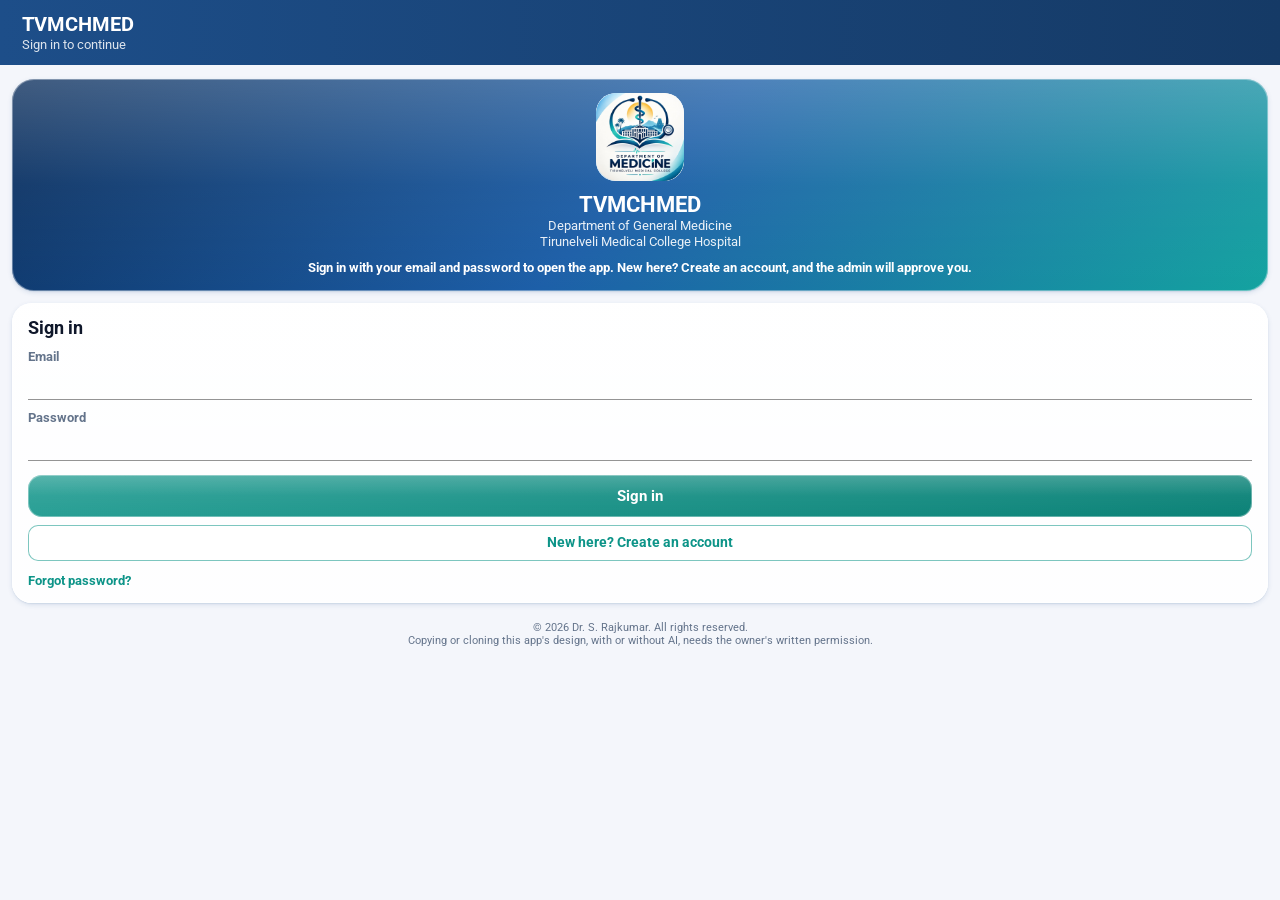
==== index.html @ bc0945af "Add files via upload" ====
<!doctype html>
<!-- TVMCHMED - Copyright (c) 2026 Dr. S. Rajkumar. All rights reserved. Proprietary: copying, cloning or AI-assisted recreation without written permission is prohibited. See LICENSE.txt. -->
<html lang="en">
<head>
<meta charset="utf-8">
<meta name="viewport" content="width=device-width, initial-scale=1, maximum-scale=1, viewport-fit=cover">
<meta name="theme-color" content="#4338CA">
<meta name="apple-mobile-web-app-capable" content="yes">
<meta name="mobile-web-app-capable" content="yes">
<meta name="apple-mobile-web-app-status-bar-style" content="default">
<meta name="apple-mobile-web-app-title" content="TVMCHMED">
<title>TVMCHMED</title>
<link rel="manifest" href="manifest.webmanifest">
<link rel="icon" href="icon-192.png">
<link rel="apple-touch-icon" href="apple-touch-icon.png">
<link rel="preconnect" href="https://fonts.googleapis.com">
<link rel="preconnect" href="https://fonts.gstatic.com" crossorigin>
<link href="https://fonts.googleapis.com/css2?family=Roboto:wght@400;500;700&display=swap" rel="stylesheet">
<link rel="stylesheet" href="style.css?v=7.0">
</head>
<body>
<div id="splash"><img src="icon-192.png" alt=""><div>Department of Medicine · TVMCH</div><div class="bar"></div></div>
<div id="app"></div>
<script src="sql-wasm.js?v=7.0"></script>
<script src="fflate.js?v=7.0"></script>
<script src="config.js?v=7.0"></script>
<script src="tvmchmed.js?v=7.0"></script>
</body>
</html>
---- style.css ----
/* TVMCHMED - Copyright (c) 2026 Dr. S. Rajkumar. All rights reserved. Proprietary: copying, cloning or AI-assisted recreation without written permission is prohibited. See LICENSE.txt. */
/* The Android look on a web page: Material light theme (accent teal #00897B, window #F4F6FB), Roboto, and the layout rules
   that make LinearLayout / FrameLayout / ScrollView behave like on the phone. */
:root {
  --accent: #00897B;
  --primary: #4338CA;
  --window: #F4F6FB;
  --text: rgba(0, 0, 0, 0.87);
  --hint: rgba(0, 0, 0, 0.38);
  --ripple: rgba(0, 0, 0, 0.10);
  color-scheme: light;
}
* { -webkit-tap-highlight-color: transparent; }
html, body { margin: 0; padding: 0; height: 100%; background: #E7EAF3; overflow: hidden; overscroll-behavior: none; }
body {
  font-family: Roboto, 'Google Sans', system-ui, -apple-system, 'Segoe UI', 'Helvetica Neue', Arial, sans-serif;
  font-size: 14px; color: var(--text); -webkit-font-smoothing: antialiased; -webkit-text-size-adjust: 100%; text-size-adjust: 100%;
}
#app {
  position: fixed; top: 0; bottom: 0; left: 0; right: 0; margin: 0 auto; max-width: none; background: var(--window);   /* 9.87: the whole screen on tablets */
  overflow: hidden;
  padding-top: env(safe-area-inset-top); padding-bottom: env(safe-area-inset-bottom); box-sizing: border-box;
}
.page { position: absolute; top: env(safe-area-inset-top); bottom: env(safe-area-inset-bottom); left: 0; right: 0; display: flex; flex-direction: column; overflow: hidden; background: var(--window); }
.page.hidden { display: none; }
.page > .root { flex: 1 1 auto; min-height: 0; width: 100%; }
.page.secure { -webkit-user-select: none; user-select: none; -webkit-touch-callout: none; }
.page.secure * { -webkit-user-select: none !important; user-select: none !important; }

/* ----- views ----- */
.v { box-sizing: border-box; position: relative; flex: 0 0 auto; min-width: 0; }
.gone { display: none !important; }
.ll { display: flex; flex-direction: row; align-items: flex-start; }
.ll.vert { flex-direction: column; align-items: flex-start; }
.fl { display: grid; grid-template-columns: minmax(0, 1fr); grid-template-rows: minmax(0, 1fr); }
.fl > .v { grid-area: 1 / 1; }
.fl > .bgc, .fl > .fgc { grid-area: 1 / 1; }
.sv { overflow-y: auto; overflow-x: hidden; -webkit-overflow-scrolling: touch; overscroll-behavior: contain; scrollbar-width: none; }
.sv::-webkit-scrollbar, .hsv::-webkit-scrollbar { display: none; }
.sv > .v { align-self: start; }
.sv.fill > .v { min-height: 100%; }
.hsv { overflow-x: auto; overflow-y: hidden; -webkit-overflow-scrolling: touch; overscroll-behavior-x: contain; scrollbar-width: none; }
.hsv > .v { width: max-content; }
.flow { display: flex; flex-wrap: wrap; align-items: flex-start; align-content: flex-start; }
.cvbg { isolation: isolate; }
.bgc { position: absolute; left: 0; top: 0; width: 100%; height: 100%; z-index: -1; pointer-events: none; border-radius: inherit; }
.fgc { position: absolute; left: 0; top: 0; width: 100%; height: 100%; pointer-events: none; }

/* touch feedback (the ripple on the phone) */
.clk { cursor: pointer; -webkit-user-select: none; user-select: none; }
.clk::after { content: ''; position: absolute; left: 0; top: 0; right: 0; bottom: 0; border-radius: inherit; background: var(--ripple); opacity: 0; transition: opacity 0.18s; pointer-events: none; z-index: 3; }
.clk:active::after { opacity: 1; transition: opacity 0s; }
@media (hover: hover) { .clk:hover::after { opacity: 0.45; } }
.disabled { opacity: 0.5; pointer-events: none; }

/* ----- text ----- */
.tv { display: flex; flex-direction: column; justify-content: flex-start; }
.tv > .t { white-space: pre-wrap; overflow-wrap: anywhere; word-break: normal; line-height: 1.24; min-width: 0; }
.tv > .t:empty::before { content: attr(data-hint); color: var(--hint); }
.tv.sel > .t { -webkit-user-select: text; user-select: text; }
.tv a { color: #1E66D0; }
.cd { flex: 0 0 auto; }
.err { color: #D32F2F; font-size: 12px; margin-top: 4px; }
.btn { display: flex; align-items: center; justify-content: center; text-align: center; min-height: 36px; padding: 0 16px; border-radius: 4px; font-weight: 500; text-transform: uppercase; letter-spacing: 0.04em; }
.btn.plain { text-transform: none; letter-spacing: normal; min-height: 0; }

/* ----- inputs ----- */
.et { display: flex; flex-direction: column; justify-content: center; }
.et > .in { font: inherit; font-size: 16px; color: var(--text); background: transparent; border: none; outline: none; padding: 6px 2px; margin: 0; width: 100%; box-sizing: border-box; min-width: 0; resize: none; line-height: 1.3; border-radius: 0; -webkit-appearance: none; appearance: none; }
.et > textarea.in { overflow: hidden; display: block; }
.et:not(.hasbg) > .in { border-bottom: 1px solid rgba(0, 0, 0, 0.42); padding-bottom: 7px; }
.et:not(.hasbg) > .in:focus { border-bottom: 2px solid var(--accent); padding-bottom: 6px; }
.in::placeholder { color: var(--hint); opacity: 1; }
input[type=date].in, input[type=time].in { min-height: 1.5em; }
.sp { display: flex; align-items: center; }
.sp > .in { font: inherit; font-size: 16px; color: var(--text); width: 100%; border: none; border-bottom: 1px solid rgba(0, 0, 0, 0.42); background: transparent; padding: 8px 24px 8px 2px; -webkit-appearance: none; appearance: none; border-radius: 0;
  background-image: linear-gradient(45deg, transparent 50%, #757575 50%), linear-gradient(135deg, #757575 50%, transparent 50%);
  background-position: calc(100% - 12px) 55%, calc(100% - 7px) 55%; background-size: 5px 5px, 5px 5px; background-repeat: no-repeat; }
.np > .in { font: inherit; font-size: 18px; width: 100%; border: none; background: transparent; text-align: center; outline: none; }
.seek { width: 100%; accent-color: var(--accent); }
.picker { font: inherit; font-size: 18px; width: 100%; box-sizing: border-box; padding: 10px 8px; border: none; border-bottom: 2px solid var(--accent); background: transparent; color: var(--text); outline: none; }

/* ----- check boxes, radio buttons, switches ----- */
.cb { display: flex; flex-direction: row; align-items: center; cursor: pointer; -webkit-user-select: none; user-select: none; gap: 12px; }
.cb > .box { flex: 0 0 auto; width: 18px; height: 18px; border: 2px solid rgba(0, 0, 0, 0.54); border-radius: 2px; box-sizing: border-box; position: relative; transition: background 0.15s, border-color 0.15s; margin: 3px; }
.cb.on > .box { background: var(--accent); border-color: var(--accent); }
.cb.on > .box::after { content: ''; position: absolute; left: 4px; top: 0px; width: 5px; height: 10px; border: solid #fff; border-width: 0 2px 2px 0; transform: rotate(45deg); }
.rb > .box { border-radius: 50%; }
.rb.on > .box { background: transparent; }
.rb.on > .box::after { left: 3px; top: 3px; width: 8px; height: 8px; border: none; border-radius: 50%; background: var(--accent); transform: none; }
.sw { flex-direction: row-reverse; justify-content: space-between; }
.sw > .box { width: 36px; height: 14px; border: none; border-radius: 7px; background: rgba(0, 0, 0, 0.38); margin: 6px 4px; }
.sw > .box::after { content: ''; position: absolute; top: -3px; left: -2px; width: 20px; height: 20px; border-radius: 50%; background: #FAFAFA; box-shadow: 0 1px 3px rgba(0, 0, 0, 0.4); border: none; transform: none; transition: left 0.15s, background 0.15s; }
.sw.on > .box { background: rgba(0, 137, 123, 0.5); }
.sw.on > .box::after { left: 18px; top: -3px; width: 20px; height: 10px; height: 20px; background: var(--accent); border: none; transform: none; }
.cb.nobox { gap: 0; }
.cb.nobox > .box { display: none; }

/* ----- images, lists, progress ----- */
.iv { display: flex; align-items: center; justify-content: center; overflow: hidden; }
.iv > .img { width: 100%; height: 100%; display: block; object-fit: contain; -webkit-user-drag: none; }
.iv.adj > .img { height: auto; }
.lv { overflow-y: auto; -webkit-overflow-scrolling: touch; }
.lvi { position: relative; width: 100%; }
.pb.spin { width: 40px; height: 40px; box-sizing: border-box; border-radius: 50%; border: 4px solid rgba(0, 137, 123, 0.2); border-top-color: var(--accent); animation: tvmspin 0.8s linear infinite; }
.pb > .bar { height: 100%; background: var(--accent); border-radius: inherit; transition: width 0.25s; }
.pb:not(.spin) { height: 4px; background: rgba(0, 137, 123, 0.2); border-radius: 2px; overflow: hidden; }
@keyframes tvmspin { to { transform: rotate(360deg); } }
.wv { border: none; width: 100%; height: 100%; display: block; background: #fff; }

/* ----- dialogs (Material light, like the phone) ----- */
.scrim { position: fixed; left: 0; top: 0; right: 0; bottom: 0; background: rgba(0, 0, 0, 0); display: flex; align-items: center; justify-content: center; z-index: 1000; transition: background 0.15s; padding: 24px 0; box-sizing: border-box; }
.scrim.in { background: rgba(0, 0, 0, 0.32); }
.dlg { background: #fff; border-radius: 4px; box-shadow: 0 11px 15px -7px rgba(0, 0, 0, 0.2), 0 24px 38px 3px rgba(0, 0, 0, 0.14), 0 9px 46px 8px rgba(0, 0, 0, 0.12);
  width: min(88vw, 560px); max-height: 100%; display: flex; flex-direction: column; overflow: hidden; transform: scale(0.94); opacity: 0; transition: transform 0.15s, opacity 0.15s; }
.scrim.in .dlg { transform: none; opacity: 1; }
.dlg-title { padding: 22px 24px 4px; flex: 0 0 auto; }
.dlg-title > .t { font-size: 20px; font-weight: 500; color: rgba(0, 0, 0, 0.87); line-height: 1.3; }
.dlg-body { padding: 4px 0 0; overflow-y: auto; flex: 1 1 auto; min-height: 0; -webkit-overflow-scrolling: touch; }
.dlg-body > .v { width: 100%; }
.dlg-msg { padding: 8px 24px 12px; }
.dlg-msg > .t { font-size: 16px; color: rgba(0, 0, 0, 0.6); line-height: 1.5; }
.dlg-list { padding: 4px 0 8px; }
.dlg-item { display: flex; align-items: center; gap: 20px; min-height: 48px; padding: 6px 24px; box-sizing: border-box; cursor: pointer; font-size: 16px; color: rgba(0, 0, 0, 0.87); position: relative; }
.dlg-item:active { background: rgba(0, 0, 0, 0.08); }
@media (hover: hover) { .dlg-item:hover { background: rgba(0, 0, 0, 0.04); } }
.dlg-item-t { flex: 1 1 auto; line-height: 1.35; }
.mk { flex: 0 0 auto; width: 18px; height: 18px; border: 2px solid rgba(0, 0, 0, 0.54); box-sizing: border-box; position: relative; }
.mk.radio { border-radius: 50%; }
.mk.check { border-radius: 2px; }
.mk.radio.on { border-color: var(--accent); }
.mk.radio.on::after { content: ''; position: absolute; left: 3px; top: 3px; width: 8px; height: 8px; border-radius: 50%; background: var(--accent); }
.mk.check.on { background: var(--accent); border-color: var(--accent); }
.mk.check.on::after { content: ''; position: absolute; left: 4px; top: 0; width: 5px; height: 10px; border: solid #fff; border-width: 0 2px 2px 0; transform: rotate(45deg); }
.dlg-btns { display: flex; justify-content: flex-end; align-items: center; padding: 8px 8px 8px 16px; flex: 0 0 auto; gap: 4px; flex-wrap: wrap; }
.dlg-btns .grow { flex: 1 1 auto; }
.dlg-btn { min-width: 64px; min-height: 36px; padding: 0 8px; justify-content: center; border-radius: 2px; }
.dlg-btn > .t { color: var(--accent); font-size: 14px; font-weight: 500; text-transform: uppercase; letter-spacing: 0.05em; text-align: center; }
.dlg.progress { flex-direction: row; flex-wrap: wrap; align-items: center; }
.dlg.progress > .spin { width: 36px; height: 36px; margin: 24px 0 24px 24px; border-radius: 50%; border: 4px solid rgba(0, 137, 123, 0.2); border-top-color: var(--accent); animation: tvmspin 0.8s linear infinite; box-sizing: border-box; }
.dlg.progress > .dlg-title, .dlg.progress > .dlg-body { flex: 1 1 60%; }

/* ----- toasts ----- */
#toasts { position: fixed; left: 0; right: 0; bottom: calc(64px + env(safe-area-inset-bottom)); display: flex; flex-direction: column; align-items: center; gap: 8px; pointer-events: none; z-index: 2000; }
.toast { background: rgba(50, 50, 50, 0.94); color: #fff; font-size: 14px; padding: 10px 18px; border-radius: 22px; max-width: min(86vw, 520px); text-align: center; line-height: 1.35; opacity: 0; transform: translateY(8px); transition: opacity 0.2s, transform 0.2s; box-shadow: 0 2px 8px rgba(0, 0, 0, 0.25); }
.toast.in { opacity: 1; transform: none; }

/* ----- start-up ----- */
#splash { position: fixed; inset: 0; display: flex; flex-direction: column; align-items: center; justify-content: center; gap: 18px; background: linear-gradient(135deg, #4338CA, #312E81); color: #fff; z-index: 3000; transition: opacity 0.3s; font-size: 15px; }
#splash img { width: 96px; height: 96px; border-radius: 24px; box-shadow: 0 8px 24px rgba(0, 0, 0, 0.3); background: #fff; }
#splash .bar { width: 160px; height: 3px; border-radius: 2px; background: rgba(255, 255, 255, 0.25); overflow: hidden; position: relative; }
#splash .bar::after { content: ''; position: absolute; left: -40%; top: 0; bottom: 0; width: 40%; background: #fff; animation: tvmbar 1.1s ease-in-out infinite; }
@keyframes tvmbar { to { left: 100%; } }
#splash.done { opacity: 0; pointer-events: none; }
#fatal { position: fixed; inset: 0; background: #fff; color: #B91C1C; padding: 24px; font: 14px/1.5 monospace; white-space: pre-wrap; overflow: auto; z-index: 4000; }

/* 8.10: Settings > Look > Dark. The whole app is drawn inverted; pictures and drawn icons are turned back. */
html.dark #app, html.dark .dlg { filter: invert(1) hue-rotate(180deg); }
html.dark #app img, html.dark #app canvas, html.dark #app video, html.dark .dlg img, html.dark .dlg canvas { filter: invert(1) hue-rotate(180deg); }
html.dark body { background: #0b0f17; }

/* department wall screen (8.60): full width on a TV, and its own dark colours stay as drawn in dark mode */
html body.wall-screen #app { max-width: none; box-shadow: none; filter: none; }
html.dark body.wall-screen #app img, html.dark body.wall-screen #app canvas { filter: none; }
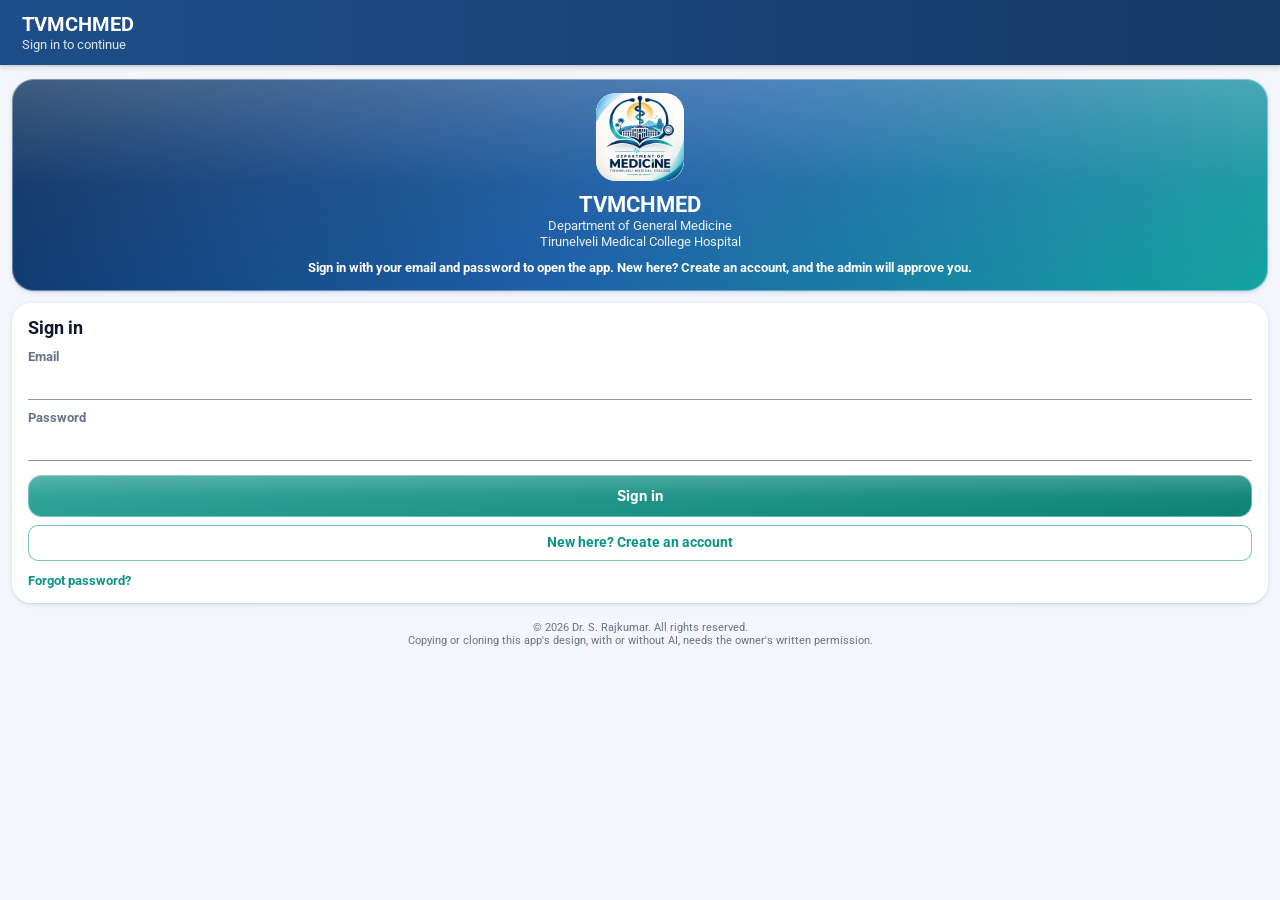
==== commit 3d1716b7: "Add files via upload" ====
--- a/index.html
+++ b/index.html
@@ -16,14 +16,14 @@
 <link rel="preconnect" href="https://fonts.googleapis.com">
 <link rel="preconnect" href="https://fonts.gstatic.com" crossorigin>
 <link href="https://fonts.googleapis.com/css2?family=Roboto:wght@400;500;700&display=swap" rel="stylesheet">
-<link rel="stylesheet" href="style.css?v=7.0">
+<link rel="stylesheet" href="style.css?v=10.5">
 </head>
 <body>
 <div id="splash"><img src="icon-192.png" alt=""><div>Department of Medicine · TVMCH</div><div class="bar"></div></div>
 <div id="app"></div>
-<script src="sql-wasm.js?v=7.0"></script>
-<script src="fflate.js?v=7.0"></script>
-<script src="config.js?v=7.0"></script>
-<script src="tvmchmed.js?v=7.0"></script>
+<script src="sql-wasm.js?v=10.5"></script>
+<script src="fflate.js?v=10.5"></script>
+<script src="config.js?v=10.5"></script>
+<script src="tvmchmed.js?v=10.5"></script>
 </body>
 </html>
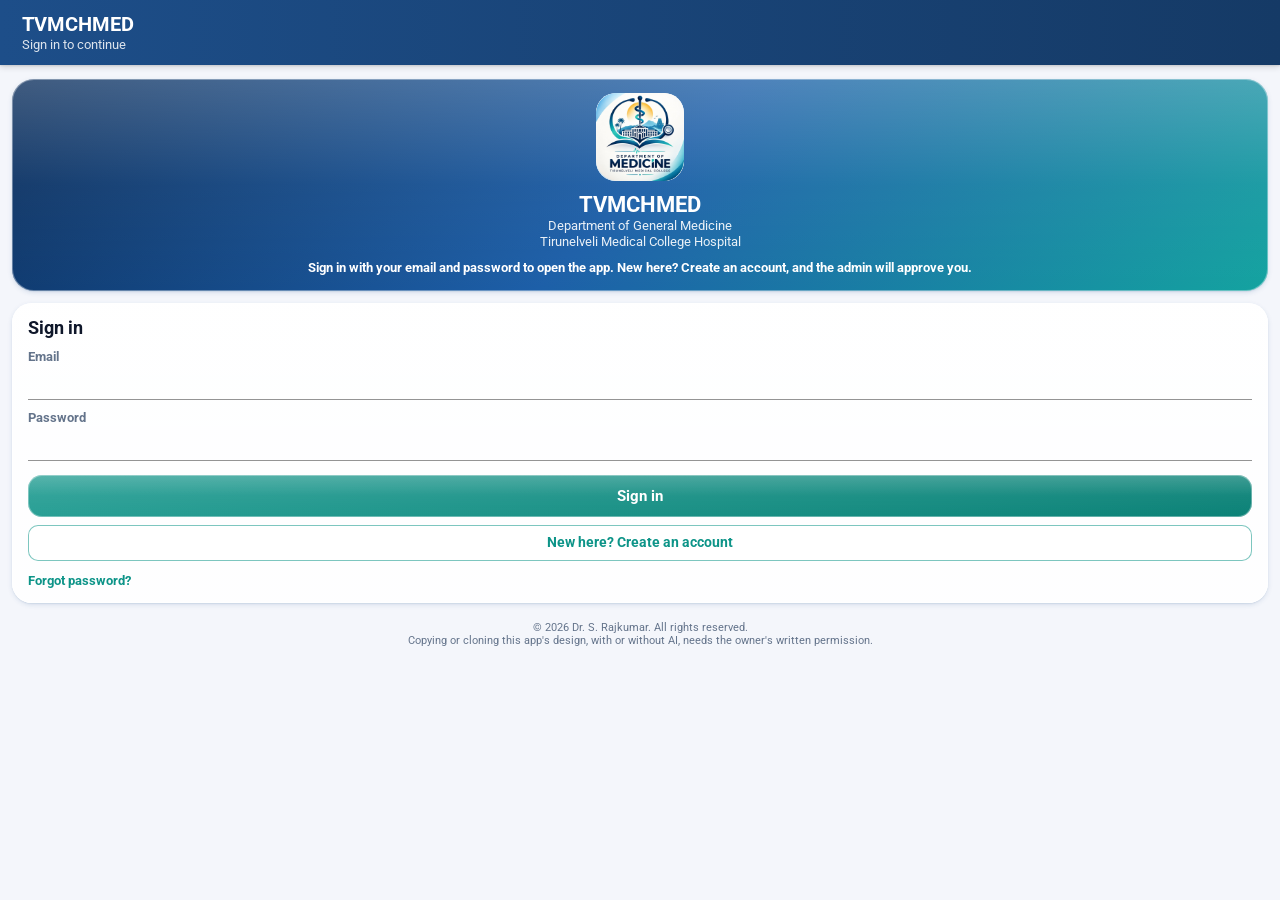
==== commit 61a54960: "Add files via upload" ====
--- a/index.html
+++ b/index.html
@@ -16,14 +16,14 @@
 <link rel="preconnect" href="https://fonts.googleapis.com">
 <link rel="preconnect" href="https://fonts.gstatic.com" crossorigin>
 <link href="https://fonts.googleapis.com/css2?family=Roboto:wght@400;500;700&display=swap" rel="stylesheet">
-<link rel="stylesheet" href="style.css?v=10.5">
+<link rel="stylesheet" href="style.css?v=10.44">
 </head>
 <body>
 <div id="splash"><img src="icon-192.png" alt=""><div>Department of Medicine · TVMCH</div><div class="bar"></div></div>
 <div id="app"></div>
-<script src="sql-wasm.js?v=10.5"></script>
-<script src="fflate.js?v=10.5"></script>
-<script src="config.js?v=10.5"></script>
-<script src="tvmchmed.js?v=10.5"></script>
+<script src="sql-wasm.js?v=10.44"></script>
+<script src="fflate.js?v=10.44"></script>
+<script src="config.js?v=10.44"></script>
+<script src="tvmchmed.js?v=10.44"></script>
 </body>
 </html>
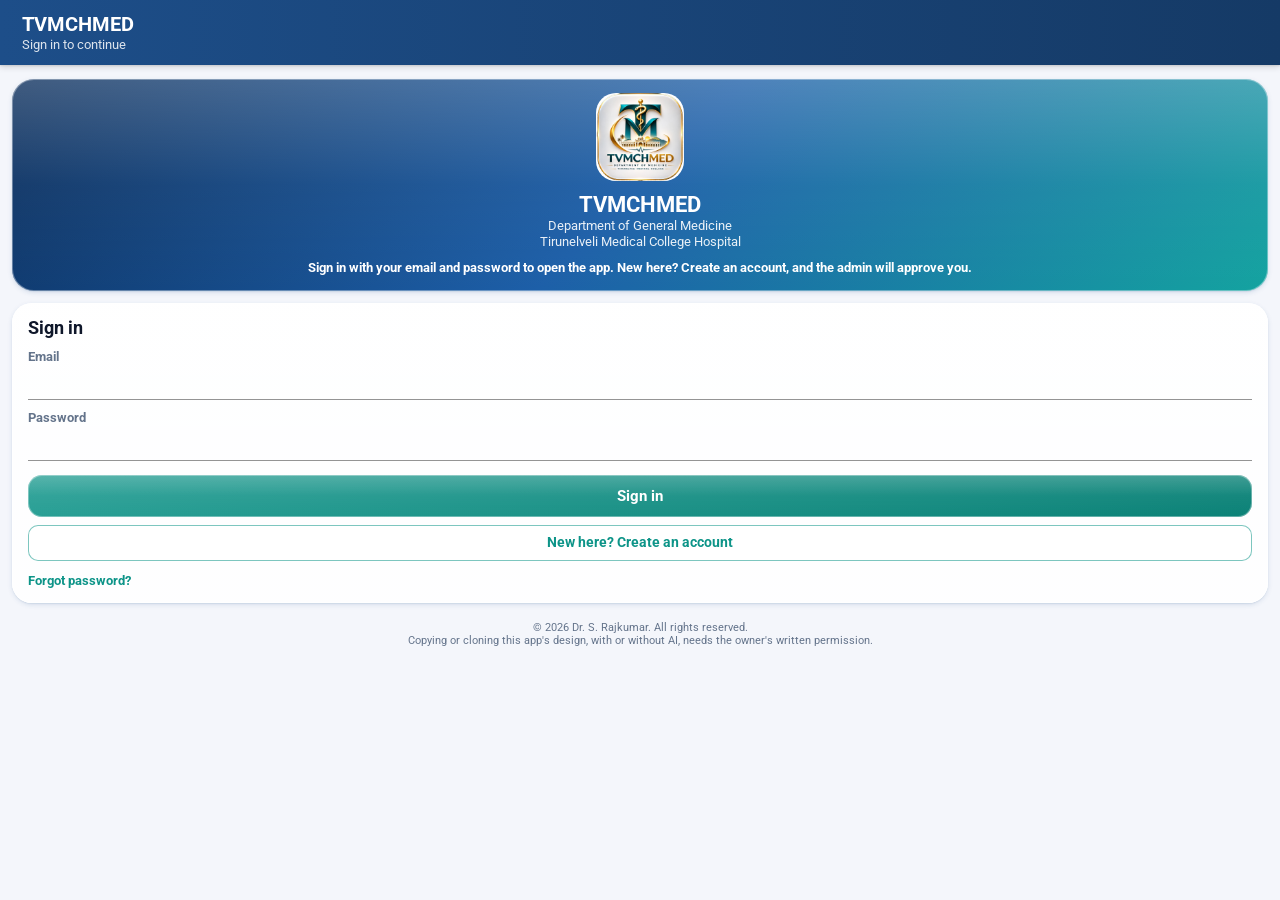
==== commit 15d2bfcd: "Add files via upload" ====
--- a/index.html
+++ b/index.html
@@ -15,15 +15,16 @@
 <link rel="apple-touch-icon" href="apple-touch-icon.png">
 <link rel="preconnect" href="https://fonts.googleapis.com">
 <link rel="preconnect" href="https://fonts.gstatic.com" crossorigin>
-<link href="https://fonts.googleapis.com/css2?family=Roboto:wght@400;500;700&display=swap" rel="stylesheet">
-<link rel="stylesheet" href="style.css?v=10.44">
+<link href="https://fonts.googleapis.com/css2?family=Roboto:wght@400;500;700&display=swap" rel="stylesheet" media="print" onload="this.media='all'">
+<link rel="preload" href="sql-wasm.wasm" as="fetch" type="application/wasm" crossorigin>
+<link rel="stylesheet" href="style.css?v=11.37">
 </head>
 <body>
 <div id="splash"><img src="icon-192.png" alt=""><div>Department of Medicine · TVMCH</div><div class="bar"></div></div>
 <div id="app"></div>
-<script src="sql-wasm.js?v=10.44"></script>
-<script src="fflate.js?v=10.44"></script>
-<script src="config.js?v=10.44"></script>
-<script src="tvmchmed.js?v=10.44"></script>
+<script src="sql-wasm.js?v=11.37"></script>
+<script src="fflate.js?v=11.37"></script>
+<script src="config.js?v=11.37"></script>
+<script src="tvmchmed.js?v=11.37"></script>
 </body>
 </html>
--- a/style.css
+++ b/style.css
@@ -25,7 +25,7 @@
 .page.hidden { display: none; }
 .page > .root { flex: 1 1 auto; min-height: 0; width: 100%; }
 .page.secure { -webkit-user-select: none; user-select: none; -webkit-touch-callout: none; }
-.page.secure * { -webkit-user-select: none !important; user-select: none !important; }
+.page.secure * { -webkit-user-select: none !important; user-select: none !important; -webkit-touch-callout: none !important; -webkit-user-drag: none !important; }
 
 /* ----- views ----- */
 .v { box-sizing: border-box; position: relative; flex: 0 0 auto; min-width: 0; }
